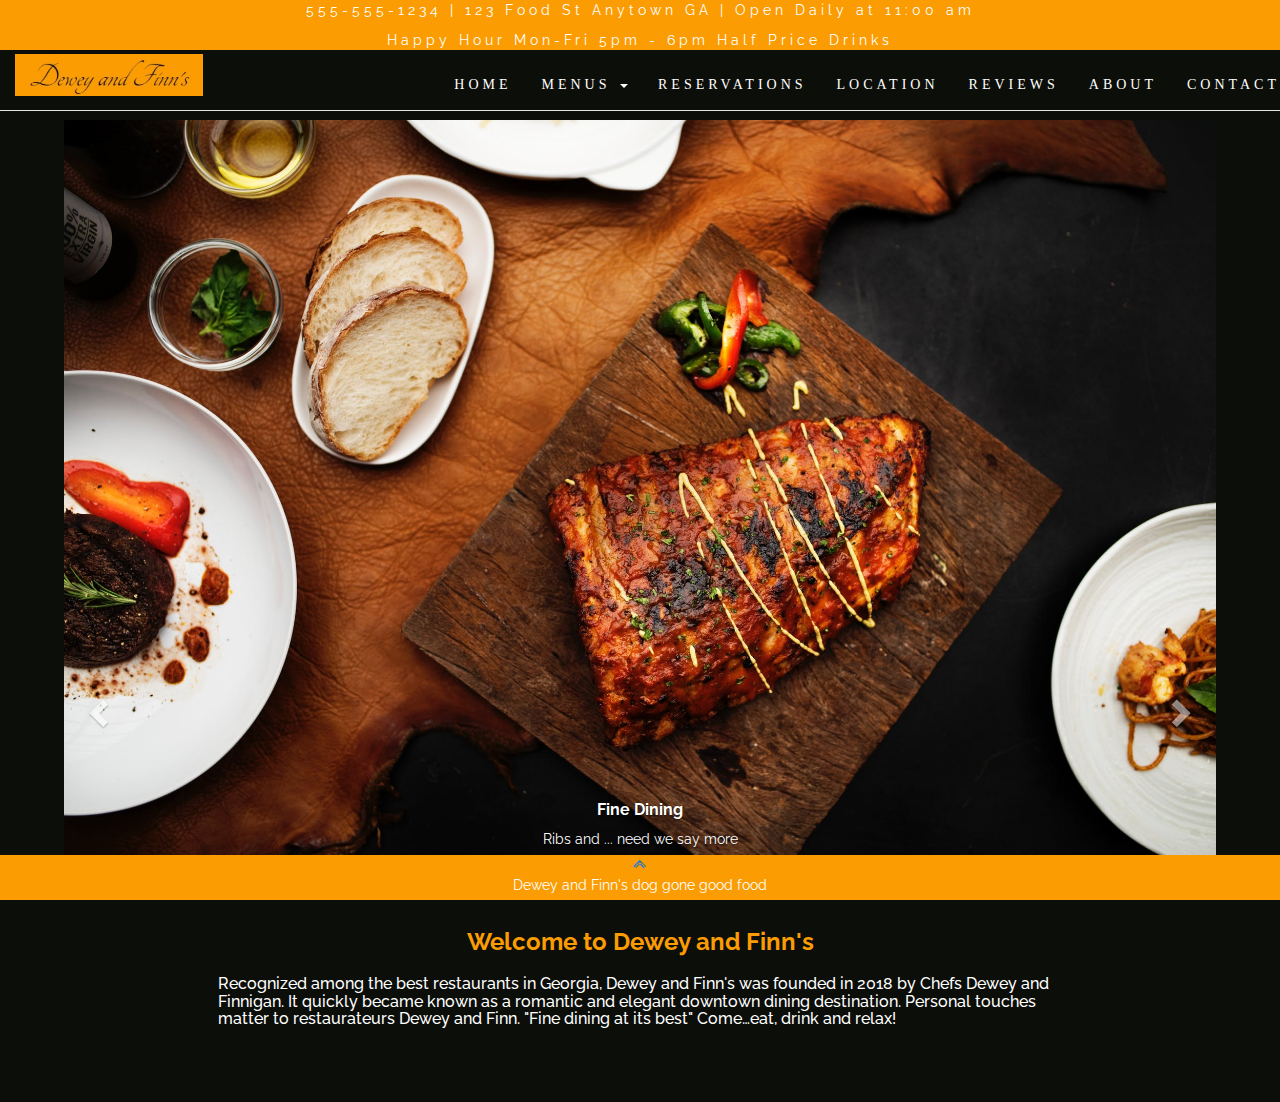
==== index.html @ 2cb4b530 "Initial checkin" ====
<!DOCTYPE html>
<html lang="en">
<head>
  <title>Dewey and Finn's Restaurant</title>
  <meta charset="utf-8">
  <meta name="viewport" content="width=device-width, initial-scale=1">
  <link rel="stylesheet" href="https://maxcdn.bootstrapcdn.com/bootstrap/3.3.7/css/bootstrap.min.css">
  <script src="https://ajax.googleapis.com/ajax/libs/jquery/1.12.4/jquery.min.js"></script>
  <script src="https://maxcdn.bootstrapcdn.com/bootstrap/3.3.7/js/bootstrap.min.js"></script>
  <link href="https://fonts.googleapis.com/css?family=Raleway" rel="stylesheet">
  <link href="https://fonts.googleapis.com/css?family=Tangerine" rel="stylesheet">
  <link rel="stylesheet" href="css/theme.css">
  <!-- food images from https://www.pexels.com/search/food/ -->
</head>
<body>    
  <!--<div class="container">-->   
  <div class="navcontainer">
    <nav class="navbar navbar-default navbar-fixed-top">
      <div class="top-bar">
          <p>555-555-1234 | 123 Food St Anytown GA | Open Daily at 11:00 am</p>
          <p>Happy Hour Mon-Fri 5pm - 6pm Half Price Drinks</p>
      </div>              
      <div class="navbar-header">
        <button type="button" class="pull-left navbar-toggle" data-toggle="collapse" data-target="#myNavbar">
          <span class="icon-bar"></span>
          <span class="icon-bar"></span>
          <span class="icon-bar"></span> 
        </button>   
        <a class="navbar-brand" >
            <img src="images/logo.jpg" alt="Dewey and Finn's Restaurant" style="width:70%; margin-top: -8%;"
            role="img" aria-label="Dewey and Finn's Restaurant"> 
        </a>         
      </div>
      <div class="collapse navbar-collapse" id="myNavbar">
        <ul class="nav navbar-nav navbar-right">
          <li><a href="index.html">HOME</a></li>
          <li class="dropdown">
            <a class="dropdown-toggle" data-toggle="dropdown" href="#">MENUS
              <span class="caret"></span>
            </a>
            <ul class="dropdown-menu">
              <li><a href="menufood.html">Food</a></li>
              <li><a href="beverages.html">Beverages</a></li>
            </ul>
          </li>
          <li><a href="reservations.html">RESERVATIONS</a></li>
          <li><a href="location.html">LOCATION</a></li>
          <li><a href="review.html">REVIEWS</a></li>
          <li><a href="about.html">ABOUT</a></li>
          <li><a href="contact.html">CONTACT</a></li>
        </ul>
      </div>
    </nav>
  </div>
      
  <div id="foodCarousel" class="carousel slide" data-ride="carousel">
    <!-- Indicators -->
    <ol class="carousel-indicators">
      <li data-target="#foodCarousel" data-slide-to="0" class="active"></li>
      <li data-target="#foodCarousel" data-slide-to="1"></li>
      <li data-target="#foodCarousel" data-slide-to="2"></li>
    </ol>
  
    <!-- Wrapper for slides -->
    <div class="carousel-inner">
      <div class="item active">
        <img src="images/food1.jpeg" alt="BBQ Ribs" role="img" aria-label="BBQ Ribs">
        <div class="carousel-caption">
          <h3>Fine Dining</h3>
          <p>Ribs and ... need we say more</p>
        </div>
      </div>
      <div class="item">
        <img src="images/food2.jpeg" alt="Steak" role="img" aria-label="Steak Dish">
        <div class="carousel-caption">
          <h3>Fine Dining</h3>
          <p>Steak cooked to your liking.</p>
        </div>  
      </div>
      <div class="item">
        <img src="images/salad.jpg" alt="salad" role="img" aria-label="Salad">
        <div class="carousel-caption">
          <h3>Fine Dining</h3>
          <p>Salad</p>
        </div>        
      </div>
    </div>
    <!-- Left and right controls -->
    <a class="left carousel-control" href="#foodCarousel" data-slide="prev">
      <span class="glyphicon glyphicon-chevron-left"></span>
      <!--<span class="sr-only">Previous</span>-->
    </a>
    <a class="right carousel-control" href="#foodCarousel" data-slide="next">
      <span class="glyphicon glyphicon-chevron-right"></span>
      <!--<span class="sr-only">Next</span>-->
    </a>
  </div>    
  <h1 class="largeWelcome"><span>Welcome to Dewey and Finn's</span></h1>
  <div class="row">
    <div class="col-sm-2"></div>
    <div class="col-sm-8">
      <h4>Recognized among the best restaurants in Georgia, Dewey and Finn's was founded in 2018 by Chefs Dewey 
          and Finnigan. It quickly became known as a romantic and elegant downtown dining destination. Personal touches matter 
          to restaurateurs Dewey and Finn. "Fine dining at its best" Come&#8230;eat, drink and relax!</h4>
    </div>
    <div class="col-sm-2"></div>
  </div>
  <!--</div>-->
 <!-- Footer -->
<div class="footer">
  <a class="up-arrow" href="index.html" data-toggle="tooltip" title="TO TOP">
    <span class="glyphicon glyphicon-chevron-up"></span>
  </a>
  <p>Dewey and Finn's dog gone good food</p> 
</div>       
</body>
</html>
---- css/theme.css ----
body {
  background-color: #0C0E09;
  font-family: 'Raleway', 'sans-serif';
  color: white;
  margin-bottom: 5%;
}
h1 {
  font-family: 'Raleway', 'sans-serif';
  font-size: 24px;
  font-weight: bold;
}
h2 {
  font-family: 'Raleway', 'sans-serif';
  font-size: 20px;
  font-weight: bold;
}
h3 {
  font-family: 'Raleway', 'sans-serif';
  font-size: 16px;
  font-weight: bold;
}
h4 {
  font-family: 'Raleway', 'sans-serif';
  font-size: 16px;
}
.coolFont {
  font-family: 'Tangerine', 'serif';
  text-align: center;
  color: #FB9C02;
  font-weight: normal;
  font-style: italic;
  font-size: 48px;
}
.navcontainer {
  padding-bottom: 100px;
}
@media (max-width: 600px) {
  .navcontainer .navbar-brand img {
    width: 100px;
    max-height: 50px;
  }
}
.navcontainer .navbar {
  float: left;
  margin-bottom: 0;
  padding-right: 0%;
  padding-left: 0%;
  font-family: 'Raleway', 'sans-serif';
  background-color: #0C0E09;
  color: white;
  border: 10;
  font-size: 14px !important;
  letter-spacing: 4px;
}
.navcontainer .navbar li a,
.navcontainer .navbar .navbar-brand {
  font-family: white;
  color: white !important;
}
.navcontainer .navbar-brand small {
  display: block;
  font-size: 10px;
}
.navcontainer .navbar-nav li a:hover {
  color: white !important;
}
.navcontainer .navbar-default .navbar-toggle {
  border-color: transparent;
}
.navcontainer .open .dropdown-toggle {
  color: white;
  background-color: #FB9C02 !important;
}
.navcontainer .dropdown-menu li a {
  color: #FB9C02;
  background-color: #0C0E09;
}
.navcontainer .dropdown-menu li a:hover {
  background-color: #FB9C02;
}
.navcontainer .top-bar {
  color: white;
  background-color: #FB9C02;
  text-align: center;
}
.footer {
  position: fixed;
  left: 0;
  bottom: 0;
  width: 100%;
  background-color: #FB9C02;
  color: white;
  text-align: center;
  max-height: 5%;
}
.carousel-control.right,
.carousel-control.left {
  background-image: none;
}
.carousel-indicators li {
  border-color: #FB9C02;
}
.carousel-indicators .active {
  background-color: #FB9C02;
}
.carousel-control {
  position: absolute;
  top: 50%;
}
.carousel-inner {
  width: 100%;
  /* Set width to 90% */
}
.carousel-inner img {
  height: 100px;
  margin: auto;
  padding-left: 5%;
  padding-right: 5%;
}
.carousel-caption h3 {
  color: white !important;
}
.largeWelcome {
  color: #FB9C02;
  text-align: center;
}
@media (max-width: 600px) {
  .carousel-caption {
    display: none;
    /* Hide the carousel text when the screen is less than 600 pixels wide */
  }
}
.carousel .item > img {
  top: 0;
  left: 0;
  min-height: 200px;
  padding-top: 20px;
  padding-bottom: 20px;
}
.carousel .fill {
  width: 80%;
  height: 80%;
  background-position: center;
  background-size: cover;
}
.newreservation {
  min-height: 200px;
  padding-top: 100px;
  padding-bottom: 20px;
}
.newreservation .dining-photo {
  display: block;
  margin-left: auto;
  margin-right: auto;
  width: 50%;
  height: 30%;
}
.bordered {
  border-radius: 5px;
  padding: 5px;
  border: 2px solid #FB9C02;
}
.form-inline {
  text-align: center;
  padding-top: 20px;
  padding-bottom: 20px;
}
.form-inline input,
.form-inline select,
.form-inline button {
  vertical-align: middle;
  margin: 25px 25px 25px 0;
  background-color: white;
  font-family: 'FontAwesome', 'sans-serif';
  color: #FB9C02;
  font-size: 18;
  width: 150px;
  border-radius: 5px;
  padding: 5px;
  border: 2px solid #FB9C02;
}
.form-inline button {
  color: white;
  background-color: #FB9C02;
}
.form-inline button:hover {
  background-color: red;
}
.resDate:before {
  font-family: 'FontAwesome', 'sans-serif';
  content: "\f073";
}
.resTime:before {
  /*font-family: "FontAwesome";*/
  font-family: 'FontAwesome', 'sans-serif';
  content: "\f017";
}
.inputLabel {
  font-size: 14px;
  font-weight: bold;
}
.menufood {
  min-height: 200px;
  padding-top: 100px;
  padding-bottom: 20px;
  padding-right: 20px;
  padding-left: 20px;
}
.menufood .row {
  background-color: #E7C296;
  color: #0C0E09;
}
.locationcontainer .locationmap {
  text-align: center;
}
.locationcontainer .locationmap .iframe {
  display: block;
}
.locationcontainer div.col-sm-2 {
  text-align: center;
  border: solid;
  border-color: #FB9C02;
}
.aboutcontainer {
  min-height: 200px;
  padding-top: 100px;
  padding-bottom: 20px;
  padding-right: 20px;
  padding-left: 20px;
}
.aboutcontainer img {
  float: right;
  width: 30%;
  height: 30%;
  padding-bottom: 200px;
}
.aboutcontainer p {
  font-family: 'Raleway', 'sans-serif';
  color: #E7C296;
  font-size: x-large;
}
.reviews {
  min-height: 200px;
  padding-top: 50px;
  padding-bottom: 20px;
  padding-right: 20px;
  padding-left: 20px;
}
.reviews .row {
  /*background-color:@beige;*/
  color: #E7C296;
  font-size: x-large;
}
#target {
  min-height: 200px;
  padding-top: 100px;
  padding-bottom: 20px;
  padding-right: 20px;
  padding-left: 20px;
}
.contactcontainer {
  /* min-height: 200px;*/
  /*padding-top:400px;*/
  border-radius: 5px;
  background-color: #0C0E09;
  padding: 20px;
  /*width:80%;*/
  border: 2px solid #FB9C02;
  max-width: 500px;
  margin: auto;
  font-family: 'Raleway', 'sans-serif';
  color: #FB9C02;
  font-size: large;
}
.contactform {
  /*padding-top:100px;*/
  min-height: 200px;
}
.contactform textarea {
  height: 200px;
}
.contactform input[type=submit] {
  background-color: #FB9C02;
  color: white;
  padding: 12px 20px;
  border: none;
  border-radius: 4px;
  cursor: pointer;
}
.contactform input[type=text],
.contactform textarea {
  width: 100%;
}
.contactform input[type=submit]:hover {
  background-color: red;
}
.contactform1 {
  padding-top: 100px;
  min-height: 200px;
}
.contactform1 input[type=text],
.contactform1 textarea {
  width: 100%;
  padding: 12px;
  border: 1px solid #ccc;
  border-radius: 4px;
  box-sizing: border-box;
  margin-top: 6px;
  margin-bottom: 16px;
  resize: vertical;
  color: #0C0E09;
}
.contactform1 textarea {
  height: 200px;
}
.contactform1 input[type=submit] {
  background-color: #FB9C02;
  color: white;
  padding: 12px 20px;
  border: none;
  border-radius: 4px;
  cursor: pointer;
}
.contactform1 input[type=submit]:hover {
  background-color: #45a049;
}
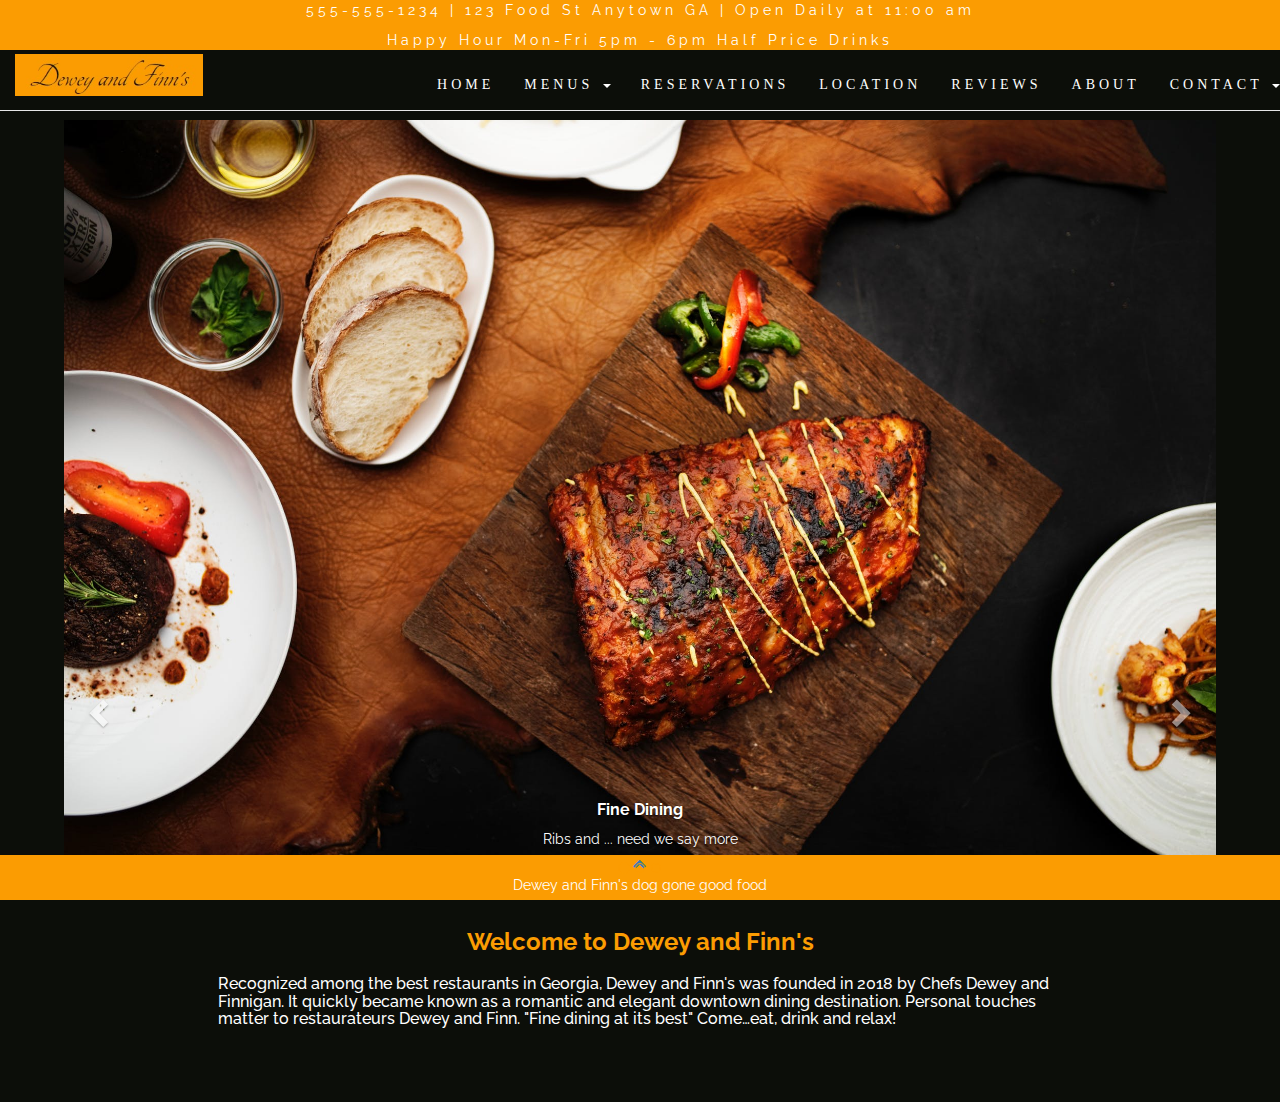
==== commit f9130144: "Addeded opportunities page" ====
--- a/index.html
+++ b/index.html
@@ -15,7 +15,7 @@
 <body>    
   <!--<div class="container">-->   
   <div class="navcontainer">
-    <nav class="navbar navbar-default navbar-fixed-top">
+    <nav role="navigation" class="navbar navbar-default navbar-fixed-top">
       <div class="top-bar">
           <p>555-555-1234 | 123 Food St Anytown GA | Open Daily at 11:00 am</p>
           <p>Happy Hour Mon-Fri 5pm - 6pm Half Price Drinks</p>
@@ -47,7 +47,15 @@
           <li><a href="location.html">LOCATION</a></li>
           <li><a href="review.html">REVIEWS</a></li>
           <li><a href="about.html">ABOUT</a></li>
-          <li><a href="contact.html">CONTACT</a></li>
+          <li class="dropdown">
+              <a class="dropdown-toggle" data-toggle="dropdown" href="#">CONTACT
+                <span class="caret"></span>
+              </a>
+              <ul class="dropdown-menu">
+                <li><a href="contact.html">Contact Us</a></li>
+                <li><a href="opportunities.html">Opportunities</a></li>
+              </ul>
+          </li>          
         </ul>
       </div>
     </nav>
--- a/css/theme.css
+++ b/css/theme.css
@@ -1,3 +1,4 @@
+/*partially transparent opacity*/
 body {
   background-color: #0C0E09;
   font-family: 'Raleway', 'sans-serif';
@@ -30,6 +31,13 @@
   font-weight: normal;
   font-style: italic;
   font-size: 48px;
+}
+.coolFontSmall {
+  font-family: 'Raleway', 'sans-serif';
+  text-align: center;
+  color: #FB9C02;
+  font-weight: normal;
+  font-size: 24px;
 }
 .navcontainer {
   padding-bottom: 100px;
@@ -195,10 +203,31 @@
   font-family: 'FontAwesome', 'sans-serif';
   content: "\f017";
 }
+.resGuests:before {
+  font-family: 'FontAwesome', 'sans-serif';
+  content: "\f0c0";
+}
 .inputLabel {
   font-size: 14px;
   font-weight: bold;
 }
+#myModal .modal-content .modal-header {
+  padding: 35px 50px;
+  background-color: #0C0E09;
+  color: #FB9C02;
+}
+#myModal .modal-content .modal-body {
+  padding: 40px 50px;
+  background-color: #0C0E09;
+  color: #FB9C02;
+}
+#myModal .modal-content .modal-body .btn {
+  background-color: #FB9C02;
+  color: #0C0E09;
+}
+#myModal .modal-content .modal-footer {
+  background-color: #0C0E09;
+}
 .menufood {
   min-height: 200px;
   padding-top: 100px;
@@ -212,6 +241,7 @@
 }
 .locationcontainer .locationmap {
   text-align: center;
+  padding-top: 20px;
 }
 .locationcontainer .locationmap .iframe {
   display: block;
@@ -259,12 +289,10 @@
   padding-left: 20px;
 }
 .contactcontainer {
-  /* min-height: 200px;*/
-  /*padding-top:400px;*/
   border-radius: 5px;
   background-color: #0C0E09;
   padding: 20px;
-  /*width:80%;*/
+  padding-bottom: 20px;
   border: 2px solid #FB9C02;
   max-width: 500px;
   margin: auto;
@@ -273,7 +301,6 @@
   font-size: large;
 }
 .contactform {
-  /*padding-top:100px;*/
   min-height: 200px;
 }
 .contactform textarea {
@@ -294,33 +321,59 @@
 .contactform input[type=submit]:hover {
   background-color: red;
 }
-.contactform1 {
-  padding-top: 100px;
-  min-height: 200px;
-}
-.contactform1 input[type=text],
-.contactform1 textarea {
+.contactform input:invalid {
+  border: 2px dashed red;
+}
+.contactform input:invalid .submitBtn:disabled {
+  border: 2px dashed red;
+  background: black;
+}
+.modalSuccess,
+.modalWarn {
+  display: none;
+  /* Hidden by default */
+  position: fixed;
+  /* Stay in place */
+  padding-top: 300px;
+  /* Location of the box */
+  left: 0;
+  top: 0;
   width: 100%;
-  padding: 12px;
-  border: 1px solid #ccc;
-  border-radius: 4px;
-  box-sizing: border-box;
-  margin-top: 6px;
-  margin-bottom: 16px;
-  resize: vertical;
+  /* Full width */
+  height: 100%;
+  /* Full height */
+  overflow: auto;
+  /* Enable scroll if needed */
+  background-color: rgba(0, 0, 0, 0.4);
+}
+.modalSuccess .modal-content,
+.modalWarn .modal-content {
+  background-color: green;
   color: #0C0E09;
-}
-.contactform1 textarea {
-  height: 200px;
-}
-.contactform1 input[type=submit] {
-  background-color: #FB9C02;
-  color: white;
-  padding: 12px 20px;
-  border: none;
-  border-radius: 4px;
-  cursor: pointer;
-}
-.contactform1 input[type=submit]:hover {
-  background-color: #45a049;
-}
+  margin: auto;
+  padding: 20px;
+  border: 1px solid #888;
+  width: 80%;
+  font-size: large;
+}
+.modalWarn {
+  /*extend modalSuccess*/
+}
+.modalWarn .modal-content {
+  background-color: yellow;
+  /*change background-color to warn*/
+}
+.submitBtn {
+  background-color: #FB9C02;
+  padding: 12px 28px;
+  text-align: center;
+  margin: auto;
+  border-radius: 8px;
+  position: relative;
+  left: 45%;
+}
+::-webkit-file-upload-button {
+  color: white;
+  border-radius: 8px;
+  background-color: #FB9C02;
+}
